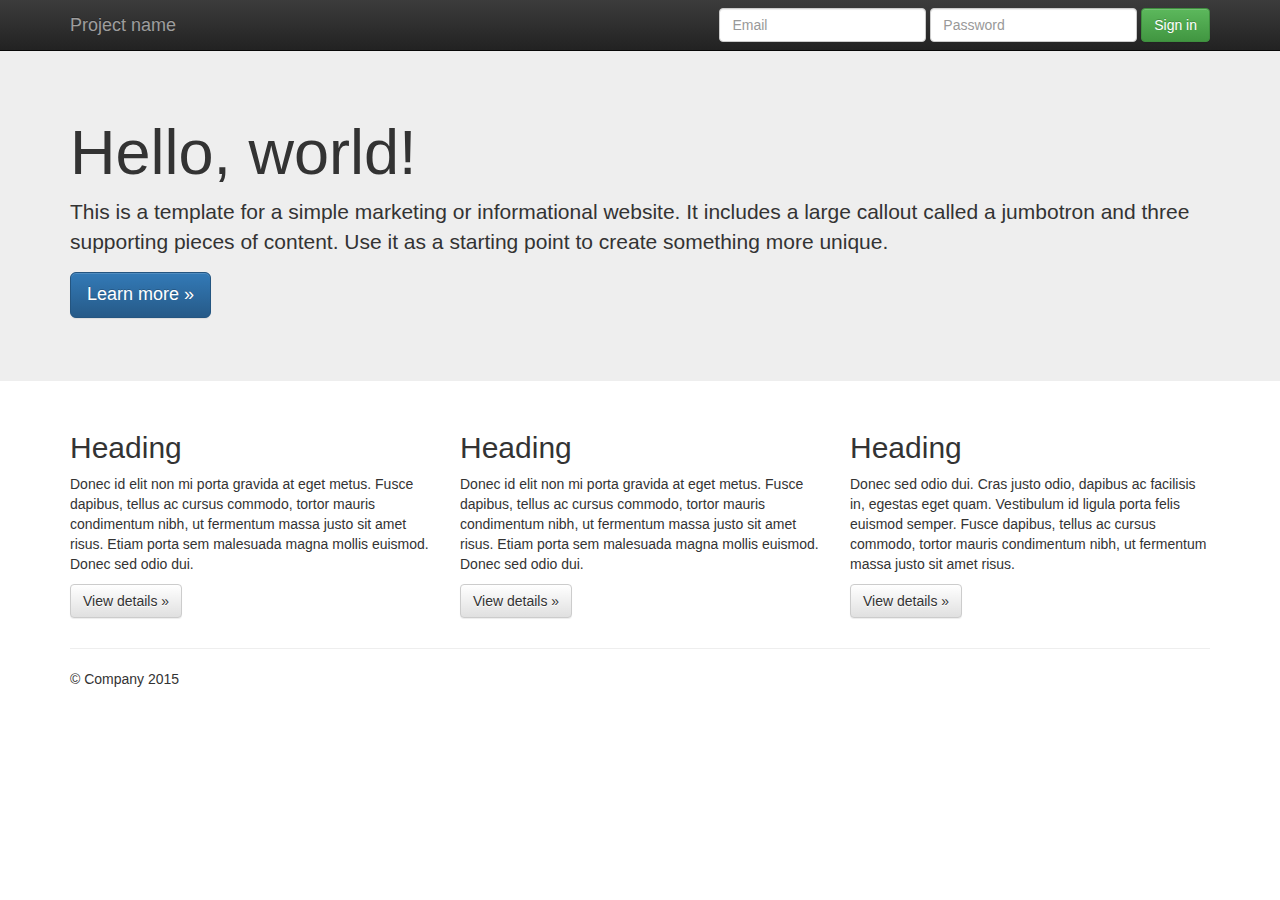
==== initializr/index.html @ 964df346 "Proyecto DAW" ====
<!doctype html>
<!--[if lt IE 7]>      <html class="no-js lt-ie9 lt-ie8 lt-ie7" lang=""> <![endif]-->
<!--[if IE 7]>         <html class="no-js lt-ie9 lt-ie8" lang=""> <![endif]-->
<!--[if IE 8]>         <html class="no-js lt-ie9" lang=""> <![endif]-->
<!--[if gt IE 8]><!--> <html class="no-js" lang=""> <!--<![endif]-->
    <head>
        <meta charset="utf-8">
        <meta http-equiv="X-UA-Compatible" content="IE=edge,chrome=1">
        <title></title>
        <meta name="description" content="">
        <meta name="viewport" content="width=device-width, initial-scale=1">
        <link rel="apple-touch-icon" href="apple-touch-icon.png">

        <link rel="stylesheet" href="css/bootstrap.min.css">
        <style>
            body {
                padding-top: 50px;
                padding-bottom: 20px;
            }
        </style>
        <link rel="stylesheet" href="css/bootstrap-theme.min.css">
        <link rel="stylesheet" href="css/main.css">

        <script src="js/vendor/modernizr-2.8.3-respond-1.4.2.min.js"></script>
    </head>
    <body>
        <!--[if lt IE 8]>
            <p class="browserupgrade">You are using an <strong>outdated</strong> browser. Please <a href="http://browsehappy.com/">upgrade your browser</a> to improve your experience.</p>
        <![endif]-->
    <nav class="navbar navbar-inverse navbar-fixed-top" role="navigation">
      <div class="container">
        <div class="navbar-header">
          <button type="button" class="navbar-toggle collapsed" data-toggle="collapse" data-target="#navbar" aria-expanded="false" aria-controls="navbar">
            <span class="sr-only">Toggle navigation</span>
            <span class="icon-bar"></span>
            <span class="icon-bar"></span>
            <span class="icon-bar"></span>
          </button>
          <a class="navbar-brand" href="#">Project name</a>
        </div>
        <div id="navbar" class="navbar-collapse collapse">
          <form class="navbar-form navbar-right" role="form">
            <div class="form-group">
              <input type="text" placeholder="Email" class="form-control">
            </div>
            <div class="form-group">
              <input type="password" placeholder="Password" class="form-control">
            </div>
            <button type="submit" class="btn btn-success">Sign in</button>
          </form>
        </div><!--/.navbar-collapse -->
      </div>
    </nav>

    <!-- Main jumbotron for a primary marketing message or call to action -->
    <div class="jumbotron">
      <div class="container">
        <h1>Hello, world!</h1>
        <p>This is a template for a simple marketing or informational website. It includes a large callout called a jumbotron and three supporting pieces of content. Use it as a starting point to create something more unique.</p>
        <p><a class="btn btn-primary btn-lg" href="#" role="button">Learn more &raquo;</a></p>
      </div>
    </div>

    <div class="container">
      <!-- Example row of columns -->
      <div class="row">
        <div class="col-md-4">
          <h2>Heading</h2>
          <p>Donec id elit non mi porta gravida at eget metus. Fusce dapibus, tellus ac cursus commodo, tortor mauris condimentum nibh, ut fermentum massa justo sit amet risus. Etiam porta sem malesuada magna mollis euismod. Donec sed odio dui. </p>
          <p><a class="btn btn-default" href="#" role="button">View details &raquo;</a></p>
        </div>
        <div class="col-md-4">
          <h2>Heading</h2>
          <p>Donec id elit non mi porta gravida at eget metus. Fusce dapibus, tellus ac cursus commodo, tortor mauris condimentum nibh, ut fermentum massa justo sit amet risus. Etiam porta sem malesuada magna mollis euismod. Donec sed odio dui. </p>
          <p><a class="btn btn-default" href="#" role="button">View details &raquo;</a></p>
       </div>
        <div class="col-md-4">
          <h2>Heading</h2>
          <p>Donec sed odio dui. Cras justo odio, dapibus ac facilisis in, egestas eget quam. Vestibulum id ligula porta felis euismod semper. Fusce dapibus, tellus ac cursus commodo, tortor mauris condimentum nibh, ut fermentum massa justo sit amet risus.</p>
          <p><a class="btn btn-default" href="#" role="button">View details &raquo;</a></p>
        </div>
      </div>

      <hr>

      <footer>
        <p>&copy; Company 2015</p>
      </footer>
    </div> <!-- /container -->        <script src="//ajax.googleapis.com/ajax/libs/jquery/1.11.2/jquery.min.js"></script>
        <script>window.jQuery || document.write('<script src="js/vendor/jquery-1.11.2.min.js"><\/script>')</script>

        <script src="js/vendor/bootstrap.min.js"></script>

        <script src="js/main.js"></script>

        <!-- Google Analytics: change UA-XXXXX-X to be your site's ID. -->
        <script>
            (function(b,o,i,l,e,r){b.GoogleAnalyticsObject=l;b[l]||(b[l]=
            function(){(b[l].q=b[l].q||[]).push(arguments)});b[l].l=+new Date;
            e=o.createElement(i);r=o.getElementsByTagName(i)[0];
            e.src='//www.google-analytics.com/analytics.js';
            r.parentNode.insertBefore(e,r)}(window,document,'script','ga'));
            ga('create','UA-XXXXX-X','auto');ga('send','pageview');
        </script>
    </body>
</html>
---- initializr/css/main.css ----
/* ==========================================================================
   Author's custom styles
   ========================================================================== */
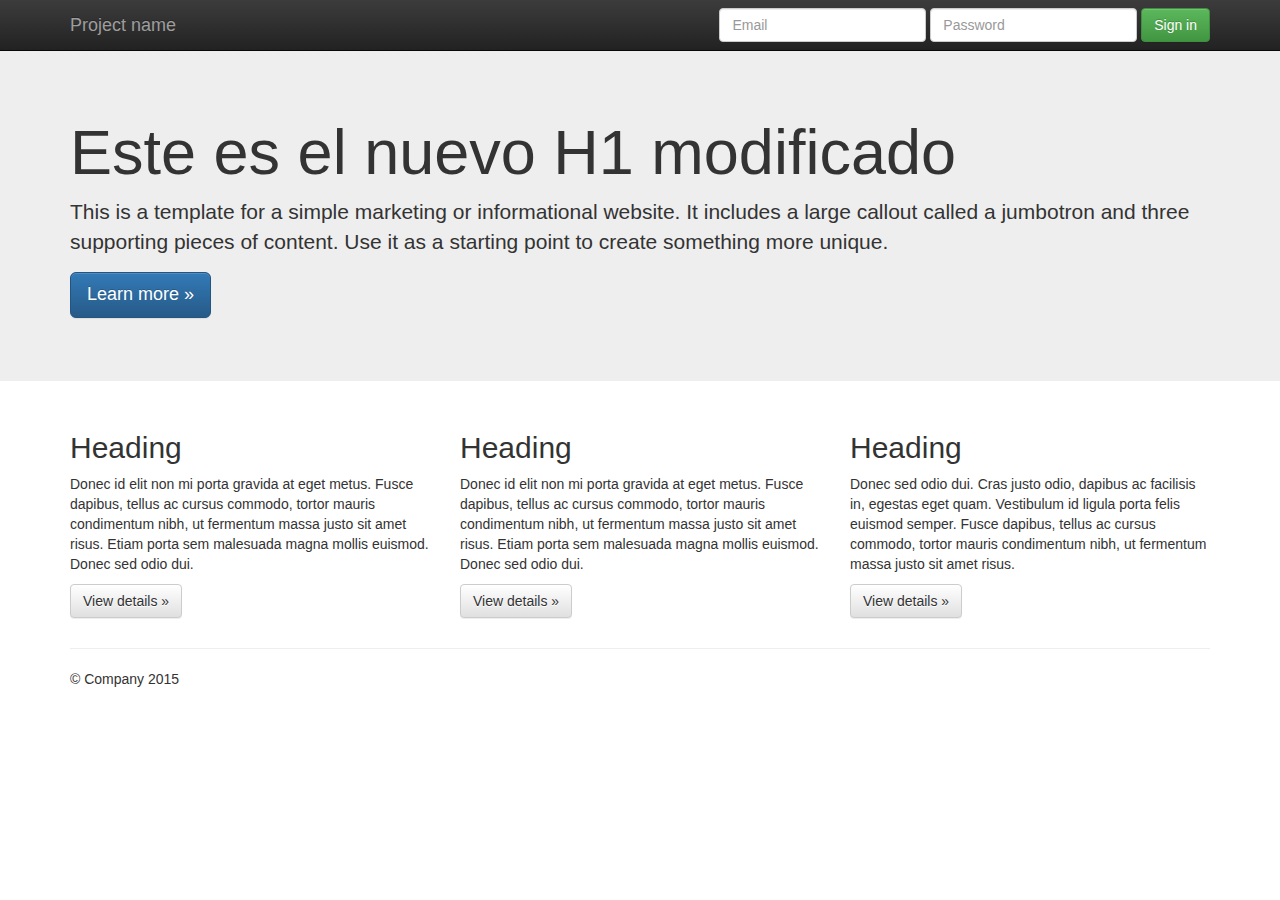
==== commit b5942cf0: "Cambio de H1" ====
--- a/initializr/index.html
+++ b/initializr/index.html
@@ -6,7 +6,7 @@
     <head>
         <meta charset="utf-8">
         <meta http-equiv="X-UA-Compatible" content="IE=edge,chrome=1">
-        <title></title>
+        <title>Este es el nuevo titulo de la pagina</title>
         <meta name="description" content="">
         <meta name="viewport" content="width=device-width, initial-scale=1">
         <link rel="apple-touch-icon" href="apple-touch-icon.png">
@@ -55,7 +55,7 @@
     <!-- Main jumbotron for a primary marketing message or call to action -->
     <div class="jumbotron">
       <div class="container">
-        <h1>Hello, world!</h1>
+        <h1>Este es el nuevo H1 modificado</h1>
         <p>This is a template for a simple marketing or informational website. It includes a large callout called a jumbotron and three supporting pieces of content. Use it as a starting point to create something more unique.</p>
         <p><a class="btn btn-primary btn-lg" href="#" role="button">Learn more &raquo;</a></p>
       </div>
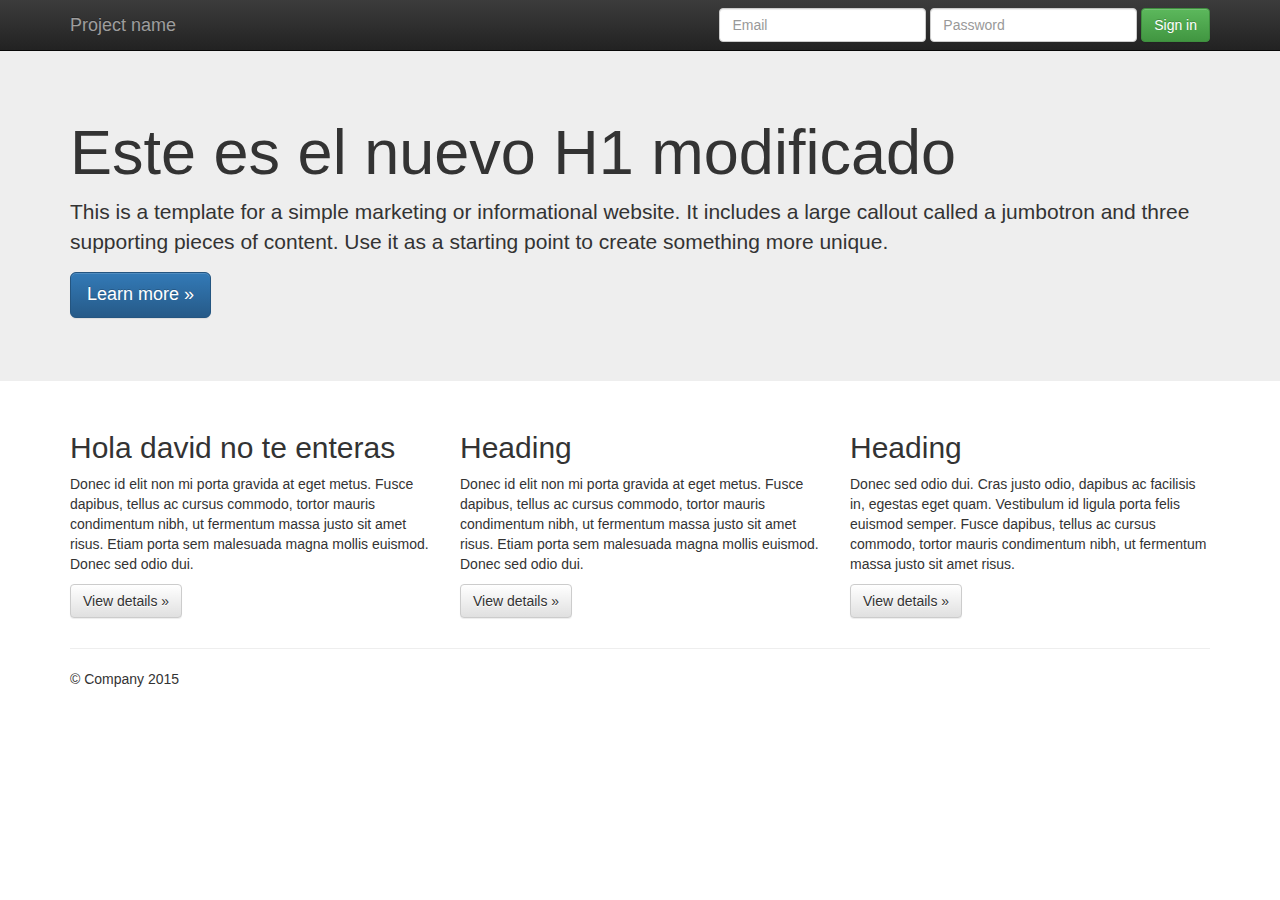
==== commit fd126c17: "cambio del h2" ====
--- a/initializr/index.html
+++ b/initializr/index.html
@@ -65,7 +65,7 @@
       <!-- Example row of columns -->
       <div class="row">
         <div class="col-md-4">
-          <h2>Heading</h2>
+          <h2>Hola david no te enteras</h2>
           <p>Donec id elit non mi porta gravida at eget metus. Fusce dapibus, tellus ac cursus commodo, tortor mauris condimentum nibh, ut fermentum massa justo sit amet risus. Etiam porta sem malesuada magna mollis euismod. Donec sed odio dui. </p>
           <p><a class="btn btn-default" href="#" role="button">View details &raquo;</a></p>
         </div>
